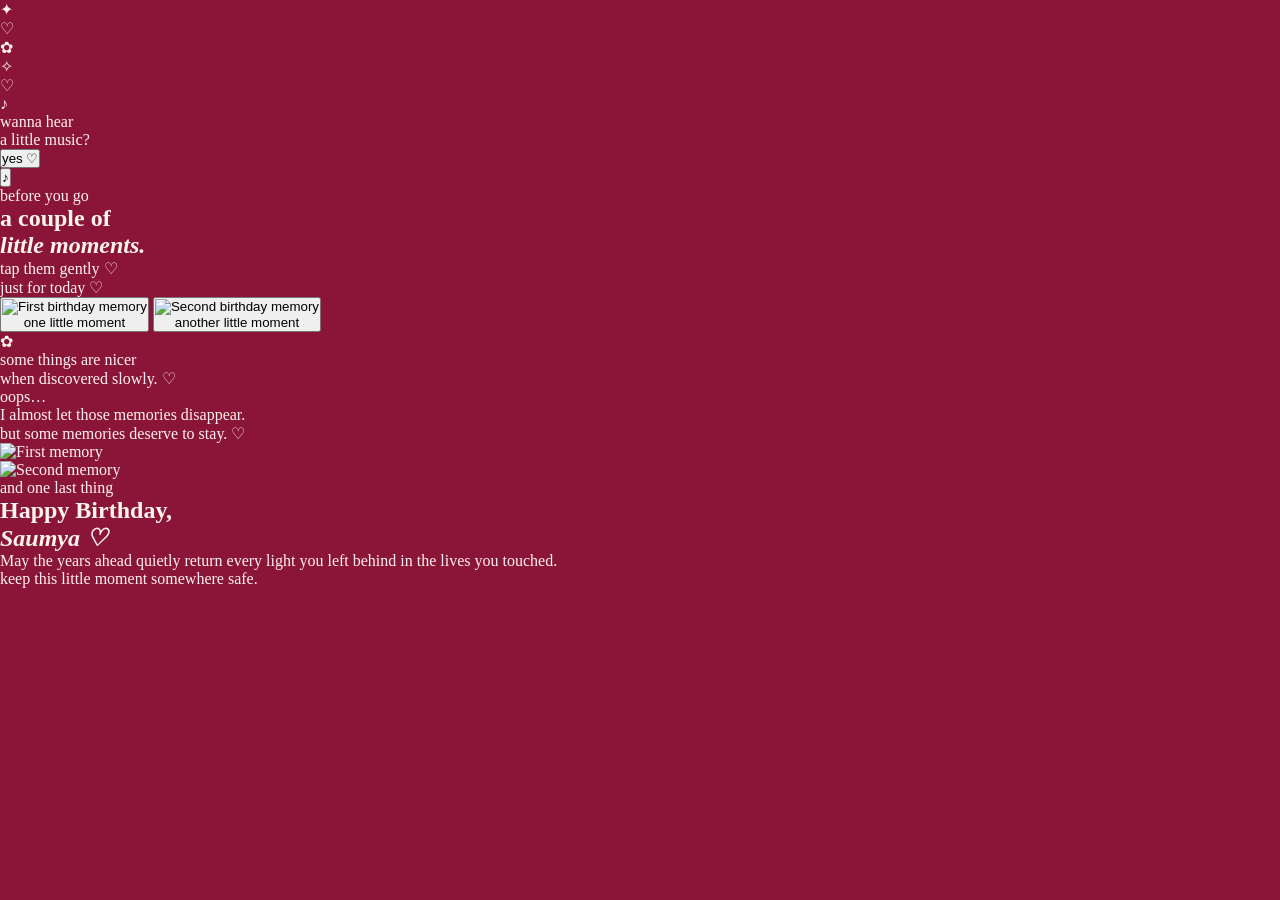
==== page4.html @ b13d341c "page4.html" ====
<!DOCTYPE html>
<html lang="en">

<head>
    <meta charset="UTF-8">
    <meta name="viewport" content="width=device-width, initial-scale=1.0">

    <title>A Little Memory ♡</title>

    <link rel="stylesheet" href="style.css">
</head>

<body class="page4-body">

    <!-- =====================================
         PAGE 4
    ====================================== -->

    <main class="memory-page">

        <!-- tiny floating decorations -->

        <div class="memory-deco deco1">✦</div>
        <div class="memory-deco deco2">♡</div>
        <div class="memory-deco deco3">✿</div>
        <div class="memory-deco deco4">✧</div>


        <!-- =====================================
             MUSIC QUESTION
        ====================================== -->

        <div id="musicQuestion" class="music-question">

            <div class="music-sticker">

                <div class="sticker-face">
                    ♡
                </div>

                <div class="music-note">
                    ♪
                </div>

            </div>

            <p class="music-question-text">
                wanna hear<br>
                a little music?
            </p>

            <button id="musicYes" class="music-yes">
                yes ♡
            </button>

        </div>


        <!-- =====================================
             SMALL MUSIC CONTROL
        ====================================== -->

        <button
            id="musicControl"
            class="music-control"
            aria-label="Pause music">

            ♪

        </button>


        <!-- =====================================
             DESK / MEMORY AREA
        ====================================== -->

        <section id="memoryScene" class="memory-scene">

            <p class="memory-eyebrow">
                before you go
            </p>

            <h1 class="memory-title">
                a couple of<br>
                <em>little moments.</em>
            </h1>

            <p id="memoryHint" class="memory-hint">
                tap them gently ♡
            </p>


            <!-- TABLE -->

            <div class="desk">

                <!-- little paper decoration -->

                <div class="paper-note">
                    <span>
                        just for today ♡
                    </span>
                </div>


                <!-- PHOTO 1 -->

                <button
                    id="photoOne"
                    class="memory-photo photo-one"
                    aria-label="Reveal first photograph">

                    <div class="photo-paper">

                        <div class="photo-image">

                            <img
                                src="assets/photo1.jpg"
                                alt="First birthday memory">

                            <div class="photo-cover"></div>

                        </div>

                        <span class="photo-caption">
                            one little moment
                        </span>

                    </div>

                </button>


                <!-- PHOTO 2 -->

                <button
                    id="photoTwo"
                    class="memory-photo photo-two"
                    aria-label="Reveal second photograph">

                    <div class="photo-paper">

                        <div class="photo-image">

                            <img
                                src="assets/photo2.jpg"
                                alt="Second birthday memory">

                            <div class="photo-cover"></div>

                        </div>

                        <span class="photo-caption">
                            another little moment
                        </span>

                    </div>

                </button>


                <!-- tiny flower -->

                <div class="desk-flower">
                    ✿
                </div>

            </div>


            <!-- =====================================
                 BOTH PHOTOS REVEALED
            ====================================== -->

            <p id="bothOpened" class="both-opened">
                some things are nicer<br>
                when discovered slowly. ♡
            </p>


            <!-- =====================================
                 OOPS MOMENT
            ====================================== -->

            <div id="oopsMoment" class="oops-moment">

                <p class="oops-small">
                    oops…
                </p>

                <p class="oops-main">
                    I almost let those memories disappear.
                </p>

                <p class="oops-final">
                    but some memories deserve to stay. ♡
                </p>

            </div>


            <!-- =====================================
                 FINAL MEMORY
            ====================================== -->

            <div id="finalMemory" class="final-memory">

                <div class="final-photos">

                    <div class="final-photo final-photo-one">
                        <img
                            src="assets/photo1.jpg"
                            alt="First memory">
                    </div>

                    <div class="final-photo final-photo-two">
                        <img
                            src="assets/photo2.jpg"
                            alt="Second memory">
                    </div>

                </div>


                <div class="final-note">

                    <p class="final-eyebrow">
                        and one last thing
                    </p>

                    <h2>
                        Happy Birthday,<br>
                        <em>Saumya ♡</em>
                    </h2>

                    <div class="final-line"></div>

                    <p class="birthday-note">
                        May the years ahead quietly return
                        every light you left behind
                        in the lives you touched.
                    </p>

                    <p class="keep-note">
                        keep this little moment somewhere safe.
                    </p>

                </div>

            </div>

        </section>

    </main>


    <!-- =====================================
         MUSIC
    ====================================== -->

    <audio
        id="bgMusic"
        src="assets/blue-instrumental.mp3"
        loop
        preload="auto">
    </audio>


    <script src="page4.js"></script>

</body>

</html>
---- style.css ----
/* =========================================
   GLOBAL
========================================= */

* {
    margin: 0;
    padding: 0;
    box-sizing: border-box;
}

html,
body {
    width: 100%;
    min-height: 100%;
}

body {
    overflow: hidden;
    background: #8b1538;
    color: #fff4ea;
    font-family: Georgia, "Times New Roman", serif;
}

button {
    font-family: Arial, sans-serif;
}


/* =========================================
   FLOATING STICKERS
========================================= */

.stickers {
    position: fixed;
    inset: 0;

    pointer-events: none;

    z-index: 2;

    overflow: hidden;
}

.sticker {
    position: absolute;

    opacity: 0.65;

    animation:
        floatSticker 6s ease-in-out infinite;
}

.s1 {
    left: 8%;
    top: 14%;
    font-size: 20px;
}

.s2 {
    right: 12%;
    top: 18%;
    font-size: 16px;
    animation-delay: 1s;
}

.s3 {
    left: 15%;
    bottom: 18%;
    font-size: 18px;
    animation-delay: 2s;
}

.s4 {
    right: 9%;
    bottom: 25%;
    font-size: 20px;
    animation-delay: 0.5s;
}

.s5 {
    left: 5%;
    top: 52%;
    font-size: 15px;
    animation-delay: 1.5s;
}

.s6 {
    right: 17%;
    top: 60%;
    font-size: 18px;
    animation-delay: 2.5s;
}

.s7 {
    left: 28%;
    top: 8%;
    font-size: 14px;
    animation-delay: 3s;
}

.s8 {
    right: 28%;
    bottom: 10%;
    font-size: 16px;
    animation-delay: 1.2s;
}

.s9 {
    left: 42%;
    top: 12%;
    font-size: 13px;
    animation-delay: 2.2s;
}

.s10 {
    right: 5%;
    top: 42%;
    font-size: 18px;
    animation-delay: 0.8s;
}

@keyframes floatSticker {

    0%,
    100% {
        transform:
            translateY(0)
            rotate(0deg);
    }

    50% {
        transform:
            translateY(-12px)
            rotate(5deg);
    }
}


/* =========================================
   PAGE 1
========================================= */

.opening-page {
    width: 100%;
    height: 100vh;

    display: flex;
    align-items: center;
    justify-content: center;

    position: relative;

    overflow: hidden;

    background:
        radial-gradient(
            circle at 50% 40%,
            rgba(255, 210, 220, 0.12),
            transparent 45%
        ),
        #8b1538;
}

.opening-content {
    width: 90%;
    max-width: 600px;

    text-align: center;

    position: relative;
    z-index: 5;

    animation:
        pageAppear 1.4s ease forwards;
}

.eyebrow {
    font-family: Arial, sans-serif;

    font-size: 10px;

    text-transform: uppercase;

    letter-spacing: 3px;

    color:
        rgba(255, 244, 234, 0.65);
}

.tiny-line {
    width: 35px;
    height: 1px;

    background:
        rgba(255, 244, 234, 0.45);

    margin:
        15px auto 25px;
}

.opening-content h1 {
    font-size:
        clamp(48px, 10vw, 78px);

    line-height: 0.95;

    font-weight: 400;

    letter-spacing: -2px;
}

.opening-content h1 em {
    color: #ffd9df;
}

.subtitle {
    margin-top: 25px;

    font-family: Arial, sans-serif;

    font-size: 12px;

    line-height: 1.7;

    letter-spacing: 0.8px;

    color:
        rgba(255, 244, 234, 0.72);
}

.open-button {
    margin-top: 35px;

    border: none;

    background: transparent;

    color: #fff4ea;

    font-family: Arial, sans-serif;

    font-size: 11px;

    letter-spacing: 2px;

    text-transform: lowercase;

    cursor: pointer;

    opacity: 0;

    transform:
        translateY(8px);

    transition:
        opacity 0.8s ease,
        transform 0.8s ease;
}

.open-button.show {
    opacity: 1;

    transform:
        translateY(0);
}

.open-button:hover {
    color: #ffd9df;
}


/* =========================================
   PAGE 2
========================================= */

.birthday-page {
    width: 100%;
    height: 100vh;

    display: flex;
    align-items: center;
    justify-content: center;

    position: relative;

    overflow: hidden;

    background:
        radial-gradient(
            circle at 50% 40%,
            rgba(255, 210, 220, 0.12),
            transparent 45%
        ),
        #8b1538;
}

.birthday-content {
    width: 92%;
    max-width: 650px;

    text-align: center;

    position: relative;
    z-index: 5;

    animation:
        pageAppear 1.3s ease forwards;
}

.birthday-content h1 {
    font-size:
        clamp(48px, 10vw, 78px);

    line-height: 0.95;

    font-weight: 400;

    letter-spacing: -2px;
}

.birthday-content h1 em {
    color: #ffd9df;
}

.poem {
    margin-top: 30px;

    font-family:
        Georgia,
        "Times New Roman",
        serif;

    font-size: 15px;

    line-height: 1.7;

    color:
        rgba(255, 244, 234, 0.82);
}

.poem p {
    margin-bottom: 20px;
}

.hidden-wish {
    margin-top: 5px;

    font-family: Arial, sans-serif;

    font-size: 9px;

    letter-spacing: 2px;

    text-transform: uppercase;

    color:
        rgba(255, 244, 234, 0.45);
}


/* =========================================
   PAGE 3 — CAKE
========================================= */

.cake-page {
    width: 100%;
    height: 100vh;

    display: flex;
    align-items: center;
    justify-content: center;

    position: relative;

    overflow: hidden;

    background:
        radial-gradient(
            circle at 50% 40%,
            rgba(255, 210, 220, 0.10),
            transparent 45%
        ),
        #8b1538;
}

.cake-content {
    width: 92%;
    max-width: 600px;

    text-align: center;

    position: relative;
    z-index: 5;

    animation:
        cakePageAppear 1.3s ease forwards;
}

.cake-content h1 {
    font-size:
        clamp(52px, 10vw, 82px);

    line-height: 0.95;

    font-weight: 400;

    letter-spacing: -2px;
}

.cake-content h1 em {
    color: #ffd9df;
}


/* SUBTITLE */

.cake-subtitle {
    margin-top: 20px;

    font-family: Arial, sans-serif;

    font-size: 12px;

    line-height: 1.7;

    letter-spacing: 0.8px;

    color:
        rgba(255, 244, 234, 0.72);
}


/* CAKE AREA */

.cake-area {
    width: 300px;
    height: 210px;

    margin: 15px auto 0;

    position: relative;

    touch-action: none;

    cursor: crosshair;
}


/* CAKE */

.cake {
    width: 190px;
    height: 125px;

    position: absolute;

    left: 50%;
    bottom: 18px;

    transform:
        translateX(-50%);

    transition:
        transform 0.8s ease,
        opacity 0.8s ease;

    cursor: pointer;
}


/* CAKE TOP */

.cake-top {
    position: absolute;

    width: 190px;
    height: 48px;

    top: 25px;

    background: #f7c8c9;

    border-radius: 50%;

    border:
        2px solid
        rgba(255, 255, 255, 0.25);

    z-index: 3;

    display: flex;

    align-items: center;
    justify-content: center;

    color: #9b3e55;
}

.cake-top span {
    font-family:
        Georgia,
        "Times New Roman",
        serif;

    font-size: 12px;

    line-height: 1.15;

    text-align: center;

    color: #9b3e55;

    font-style: italic;

    font-weight: 600;
}


/* CAKE BODY */

.cake-body {
    position: absolute;

    width: 190px;
    height: 70px;

    top: 47px;

    background: #e99a9f;

    border-radius:
        0 0 15px 15px;

    z-index: 2;

    overflow: hidden;
}


/* CREAM */

.cream {
    position: absolute;

    width: 30px;
    height: 35px;

    background: #fff1e8;

    border-radius:
        0 0 20px 20px;

    top: 0;
}

.cream1 {
    left: 35px;
}

.cream2 {
    left: 80px;
}

.cream3 {
    right: 35px;
}


/* BASE */

.cake-base {
    position: absolute;

    width: 205px;
    height: 15px;

    bottom: 0;

    left: -7px;

    background: #f4b7bc;

    border-radius: 50%;

    z-index: 4;
}


/* =========================================
   CANDLES
========================================= */

.candle {
    position: absolute;

    width: 13px;
    height: 42px;

    background:
        linear-gradient(
            90deg,
            #fff0dc,
            #ffd7c7,
            #fff0dc
        );

    border-radius: 5px;

    top: -17px;

    z-index: 6;

    transition:
        transform 0.3s ease;
}


/* Candle positions */

.candle1 {
    left: 62px;
}

.candle2 {
    left: 89px;
}

.candle3 {
    left: 116px;
}


/* Flame */

.flame {
    position: absolute;

    width: 14px;
    height: 20px;

    left: 50%;
    top: -19px;

    transform:
        translateX(-50%);

    background: #ffd36a;

    border-radius:
        50% 50% 50% 50%;

    box-shadow:
        0 0 15px
        rgba(255, 210, 100, 0.8);

    animation:
        flame 0.8s
        ease-in-out
        infinite alternate;
}


/* Candles blown */

.candles-blown .flame {
    animation: none;

    opacity: 0;

    transform:
        translateX(-50%)
        scale(0);

    transition:
        opacity 0.35s ease,
        transform 0.35s ease;
}

.candles-blown .candle {
    transform:
        translateY(3px);
}


/* =========================================
   KNIFE
========================================= */

.knife {
    position: absolute;

    font-size: 42px;

    left: 15px;
    top: 55px;

    z-index: 10;

    opacity: 0;

    transform:
        rotate(-25deg)
        translateX(-30px);

    pointer-events: none;

    transition:
        opacity 0.2s ease,
        transform 0.15s ease;
}

.cake-area.swiping .knife {
    opacity: 1;
}


/* =========================================
   INSTRUCTIONS
========================================= */

.swipe-text {
    margin-top: 0;

    font-family: Arial, sans-serif;

    font-size: 11px;

    letter-spacing: 2px;

    text-transform: uppercase;

    color:
        rgba(255, 244, 234, 0.72);

    animation:
        swipePulse 1.8s
        ease-in-out
        infinite;

    transition:
        opacity 0.4s ease;
}


/* Cut instruction initially hidden */

.cut-instruction {
    display: none;

    opacity: 0;
}


/* =========================================
   FINAL MESSAGE
========================================= */

.cut-message {
    display: none;

    margin-top: 15px;

    animation:
        messageAppear 1s
        ease forwards;
}

.cut-message p {
    font-family: Arial, sans-serif;

    font-size: 10px;

    letter-spacing: 2px;

    text-transform: uppercase;

    color:
        rgba(255, 244, 234, 0.6);

    margin-bottom: 8px;
}

.cut-message h2 {
    font-family:
        Georgia,
        "Times New Roman",
        serif;

    font-size: 27px;

    font-weight: 400;

    font-style: italic;

    color: #ffd9df;
}


/* =========================================
   CAKE CUT
========================================= */

.cake-area.cut .cake {
    transform:
        translateX(-50%)
        scale(0.96);

    opacity: 0.85;
}


/* =========================================
   CONFETTI
========================================= */

.confetti-piece {
    position: fixed;

    z-index: 50;

    pointer-events: none;

    font-family:
        Georgia,
        "Times New Roman",
        serif;

    font-size: 18px;

    color: #ffd9df;

    animation:
        confettiFall 1.6s
        ease-out
        forwards;
}


/* =========================================
   ANIMATIONS
========================================= */

@keyframes pageAppear {

    from {
        opacity: 0;

        transform:
            translateY(18px);
    }

    to {
        opacity: 1;

        transform:
            translateY(0);
    }
}


@keyframes cakePageAppear {

    from {
        opacity: 0;

        transform:
            translateY(20px);
    }

    to {
        opacity: 1;

        transform:
            translateY(0);
    }
}


@keyframes flame {

    from {
        transform:
            translateX(-50%)
            scale(1);
    }

    to {
        transform:
            translateX(-50%)
            scale(0.82);
    }
}


@keyframes swipePulse {

    0%,
    100% {
        opacity: 0.5;

        transform:
            translateX(0);
    }

    50% {
        opacity: 1;

        transform:
            translateX(5px);
    }
}


@keyframes messageAppear {

    from {
        opacity: 0;

        transform:
            translateY(12px);
    }

    to {
        opacity: 1;

        transform:
            translateY(0);
    }
}


@keyframes confettiFall {

    from {
        opacity: 1;

        transform:
            translate(0, 0)
            rotate(0deg)
            scale(1);
    }

    to {
        opacity: 0;

        transform:
            translate(var(--x), var(--y))
            rotate(220deg)
            scale(0.6);
    }
}


/* =========================================
   MOBILE
========================================= */

@media (max-width: 600px) {

    .opening-content,
    .birthday-content,
    .cake-content {
        width: 94%;
    }

    .opening-content h1,
    .birthday-content h1 {
        font-size: 56px;
    }

    .cake-content h1 {
        font-size: 56px;
    }

    .cake-subtitle {
        font-size: 11px;
    }

    .cake-area {
        width: 290px;
        height: 205px;
    }

    .cake-top span {
        font-size: 11px;
    }

    .swipe-text {
        font-size: 9px;

        letter-spacing: 1.5px;
    }

    .poem {
        font-size: 13px;

        line-height: 1.6;
    }
   }
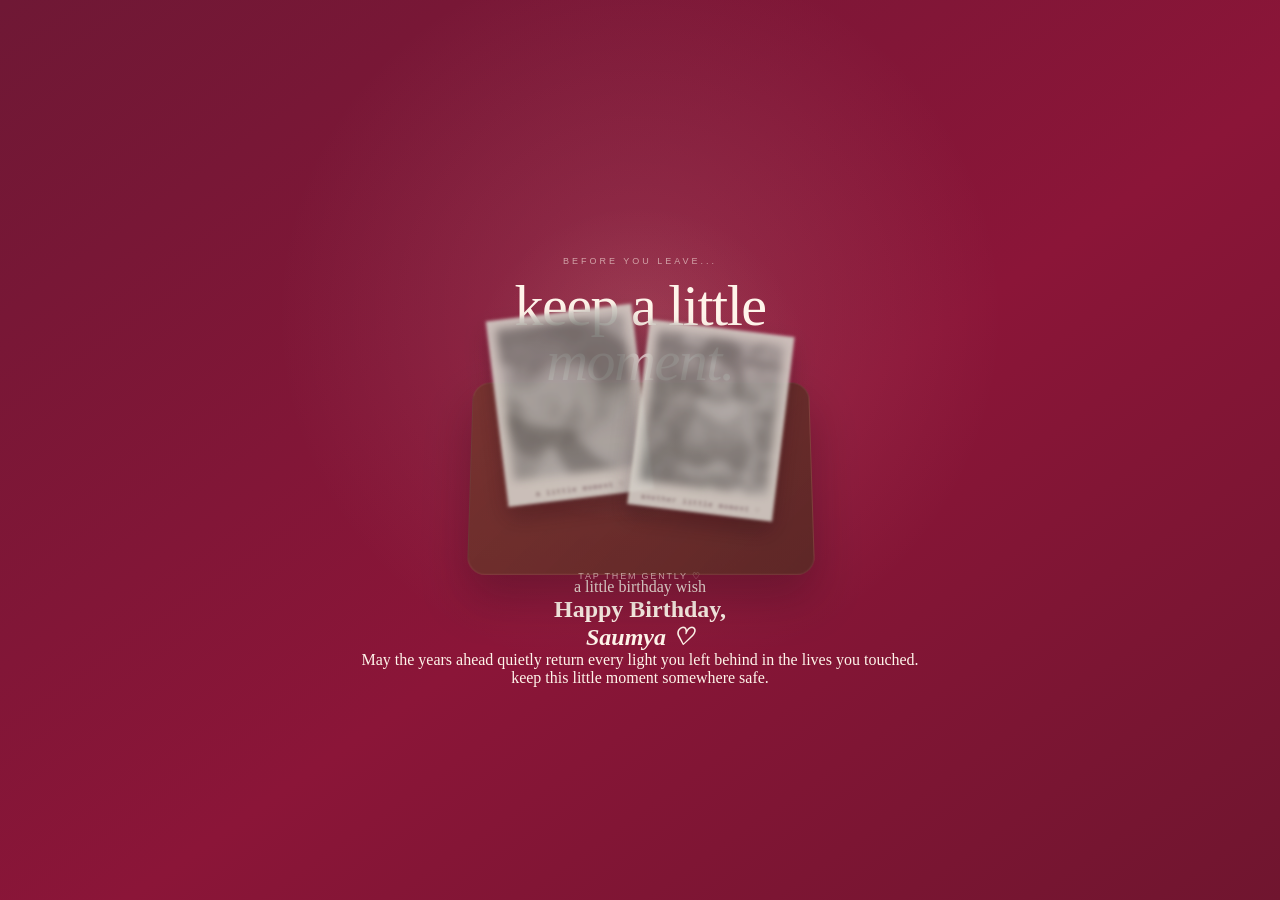
==== commit a4ee393b: "page4.html Refactor page4.html to enhance structure and readability, including updates to music cont" ====
--- a/page4.html
+++ b/page4.html
@@ -10,261 +10,232 @@
     <link rel="stylesheet" href="style.css">
 </head>
 
-<body class="page4-body">
-
-    <!-- =====================================
+
+<body>
+
+    <!-- =========================================
          PAGE 4
-    ====================================== -->
+         ========================================= -->
 
     <main class="memory-page">
 
-        <!-- tiny floating decorations -->
-
-        <div class="memory-deco deco1">✦</div>
-        <div class="memory-deco deco2">♡</div>
-        <div class="memory-deco deco3">✿</div>
-        <div class="memory-deco deco4">✧</div>
-
-
-        <!-- =====================================
-             MUSIC QUESTION
-        ====================================== -->
-
-        <div id="musicQuestion" class="music-question">
-
-            <div class="music-sticker">
-
-                <div class="sticker-face">
-                    ♡
-                </div>
-
-                <div class="music-note">
-                    ♪
-                </div>
-
-            </div>
-
-            <p class="music-question-text">
-                wanna hear<br>
-                a little music?
-            </p>
-
-            <button id="musicYes" class="music-yes">
-                yes ♡
+        <div class="memory-content">
+
+
+            <!-- =====================================
+                 MUSIC CONTROL
+                 ===================================== -->
+
+            <button
+                id="musicControl"
+                class="music-control"
+                aria-label="Play or pause music">
+
+                ♪
+
             </button>
 
-        </div>
-
-
-        <!-- =====================================
-             SMALL MUSIC CONTROL
-        ====================================== -->
-
-        <button
-            id="musicControl"
-            class="music-control"
-            aria-label="Pause music">
-
-            ♪
-
-        </button>
-
-
-        <!-- =====================================
-             DESK / MEMORY AREA
-        ====================================== -->
-
-        <section id="memoryScene" class="memory-scene">
-
-            <p class="memory-eyebrow">
-                before you go
-            </p>
-
-            <h1 class="memory-title">
-                a couple of<br>
-                <em>little moments.</em>
-            </h1>
-
-            <p id="memoryHint" class="memory-hint">
-                tap them gently ♡
-            </p>
-
-
-            <!-- TABLE -->
-
-            <div class="desk">
-
-                <!-- little paper decoration -->
-
-                <div class="paper-note">
-                    <span>
-                        just for today ♡
-                    </span>
-                </div>
+
+            <!-- =====================================
+                 MUSIC INTRO
+                 ===================================== -->
+
+            <div id="musicNote" class="music-note">
+
+                <span class="music-icon">
+                    🎧
+                </span>
+
+                <p class="music-question">
+                    wanna hear a little music?
+                </p>
+
+                <button
+                    id="musicButton"
+                    class="music-button">
+
+                    yes ♡
+
+                </button>
+
+            </div>
+
+
+            <!-- =====================================
+                 BACKGROUND MUSIC
+                 ===================================== -->
+
+            <audio
+                id="bgMusic"
+                src="blue-instrumental.mp3"
+                loop
+                preload="auto">
+            </audio>
+
+
+
+            <!-- =====================================
+                 MEMORY INTRO
+                 ===================================== -->
+
+            <div id="memoryIntro" class="memory-intro">
+
+                <p class="memory-eyebrow">
+                    before you leave...
+                </p>
+
+                <h1>
+                    keep a little<br>
+                    <em>moment.</em>
+                </h1>
+
+            </div>
+
+
+
+            <!-- =====================================
+                 MEMORY TABLE
+                 ===================================== -->
+
+            <div id="memoryTable" class="memory-table">
 
 
                 <!-- PHOTO 1 -->
 
                 <button
                     id="photoOne"
-                    class="memory-photo photo-one"
-                    aria-label="Reveal first photograph">
-
-                    <div class="photo-paper">
-
-                        <div class="photo-image">
-
-                            <img
-                                src="assets/photo1.jpg"
-                                alt="First birthday memory">
-
-                            <div class="photo-cover"></div>
-
-                        </div>
-
-                        <span class="photo-caption">
-                            one little moment
-                        </span>
-
-                    </div>
+                    class="memory-photo hidden-photo photo-one"
+                    type="button"
+                    aria-label="Reveal first photo">
+
+                    <img
+                        src="photo1.jpg"
+                        alt="A little memory">
+
+                    <span class="photo-caption">
+                        a little moment ♡
+                    </span>
 
                 </button>
+
 
 
                 <!-- PHOTO 2 -->
 
                 <button
                     id="photoTwo"
-                    class="memory-photo photo-two"
-                    aria-label="Reveal second photograph">
-
-                    <div class="photo-paper">
-
-                        <div class="photo-image">
-
-                            <img
-                                src="assets/photo2.jpg"
-                                alt="Second birthday memory">
-
-                            <div class="photo-cover"></div>
-
-                        </div>
-
-                        <span class="photo-caption">
-                            another little moment
-                        </span>
-
-                    </div>
+                    class="memory-photo hidden-photo photo-two"
+                    type="button"
+                    aria-label="Reveal second photo">
+
+                    <img
+                        src="photo2.jpg"
+                        alt="Another little memory">
+
+                    <span class="photo-caption">
+                        another little moment ♡
+                    </span>
 
                 </button>
 
 
-                <!-- tiny flower -->
-
-                <div class="desk-flower">
-                    ✿
-                </div>
-
-            </div>
-
-
-            <!-- =====================================
-                 BOTH PHOTOS REVEALED
-            ====================================== -->
-
-            <p id="bothOpened" class="both-opened">
-                some things are nicer<br>
-                when discovered slowly. ♡
-            </p>
-
-
-            <!-- =====================================
-                 OOPS MOMENT
-            ====================================== -->
-
-            <div id="oopsMoment" class="oops-moment">
-
-                <p class="oops-small">
+
+                <!-- PHOTO INSTRUCTION -->
+
+                <p
+                    id="photoInstruction"
+                    class="photo-instruction">
+
+                    tap them gently ♡
+
+                </p>
+
+
+
+                <!-- SMALL MESSAGE -->
+
+                <p
+                    id="smallMessage"
+                    class="memory-small-message">
+
+                    some things are nicer
+                    when discovered slowly. ♡
+
+                </p>
+
+            </div>
+
+
+
+            <!-- =====================================
+                 OOPS TRANSITION
+                 ===================================== -->
+
+            <div
+                id="oopsMessage"
+                class="oops-message">
+
+                <span class="oops-word">
                     oops…
-                </p>
-
-                <p class="oops-main">
+                </span>
+
+                <p class="oops-line">
+
                     I almost let those memories disappear.
-                </p>
-
-                <p class="oops-final">
+                    <br>
+
                     but some memories deserve to stay. ♡
-                </p>
-
-            </div>
-
-
-            <!-- =====================================
-                 FINAL MEMORY
-            ====================================== -->
-
-            <div id="finalMemory" class="final-memory">
-
-                <div class="final-photos">
-
-                    <div class="final-photo final-photo-one">
-                        <img
-                            src="assets/photo1.jpg"
-                            alt="First memory">
-                    </div>
-
-                    <div class="final-photo final-photo-two">
-                        <img
-                            src="assets/photo2.jpg"
-                            alt="Second memory">
-                    </div>
-
-                </div>
-
-
-                <div class="final-note">
-
-                    <p class="final-eyebrow">
-                        and one last thing
-                    </p>
-
-                    <h2>
-                        Happy Birthday,<br>
-                        <em>Saumya ♡</em>
-                    </h2>
-
-                    <div class="final-line"></div>
-
-                    <p class="birthday-note">
-                        May the years ahead quietly return
-                        every light you left behind
-                        in the lives you touched.
-                    </p>
-
-                    <p class="keep-note">
-                        keep this little moment somewhere safe.
-                    </p>
-
-                </div>
-
-            </div>
-
-        </section>
+
+                </p>
+
+            </div>
+
+
+
+            <!-- =====================================
+                 FINAL BIRTHDAY MESSAGE
+                 ===================================== -->
+
+            <div
+                id="finalMemoryNote"
+                class="final-memory-note">
+
+                <p class="final-eyebrow">
+                    a little birthday wish
+                </p>
+
+
+                <h2>
+                    Happy Birthday,<br>
+                    <em>Saumya ♡</em>
+                </h2>
+
+
+                <p class="special-birthday-note">
+
+                    May the years ahead quietly return
+                    every light you left behind
+                    in the lives you touched.
+
+                </p>
+
+
+                <p class="keep-note">
+                    keep this little moment somewhere safe.
+                </p>
+
+            </div>
+
+
+        </div>
 
     </main>
 
 
-    <!-- =====================================
-         MUSIC
-    ====================================== -->
-
-    <audio
-        id="bgMusic"
-        src="assets/blue-instrumental.mp3"
-        loop
-        preload="auto">
-    </audio>
-
+
+    <!-- =========================================
+         PAGE 4 JAVASCRIPT
+         ========================================= -->
 
     <script src="page4.js"></script>
 
--- a/style.css
+++ b/style.css
@@ -33,21 +33,15 @@
 .stickers {
     position: fixed;
     inset: 0;
-
     pointer-events: none;
-
     z-index: 2;
-
     overflow: hidden;
 }
 
 .sticker {
     position: absolute;
-
     opacity: 0.65;
-
-    animation:
-        floatSticker 6s ease-in-out infinite;
+    animation: floatSticker 6s ease-in-out infinite;
 }
 
 .s1 {
@@ -149,7 +143,6 @@
     justify-content: center;
 
     position: relative;
-
     overflow: hidden;
 
     background:
@@ -282,7 +275,6 @@
     justify-content: center;
 
     position: relative;
-
     overflow: hidden;
 
     background:
@@ -371,7 +363,6 @@
     justify-content: center;
 
     position: relative;
-
     overflow: hidden;
 
     background:
@@ -411,9 +402,6 @@
     color: #ffd9df;
 }
 
-
-/* SUBTITLE */
-
 .cake-subtitle {
     margin-top: 20px;
 
@@ -445,9 +433,6 @@
     cursor: crosshair;
 }
 
-
-/* CAKE */
-
 .cake {
     width: 190px;
     height: 125px;
@@ -466,9 +451,6 @@
 
     cursor: pointer;
 }
-
-
-/* CAKE TOP */
 
 .cake-top {
     position: absolute;
@@ -515,9 +497,6 @@
     font-weight: 600;
 }
 
-
-/* CAKE BODY */
-
 .cake-body {
     position: absolute;
 
@@ -536,9 +515,6 @@
     overflow: hidden;
 }
 
-
-/* CREAM */
-
 .cream {
     position: absolute;
 
@@ -565,9 +541,6 @@
     right: 35px;
 }
 
-
-/* BASE */
-
 .cake-base {
     position: absolute;
 
@@ -586,9 +559,7 @@
 }
 
 
-/* =========================================
-   CANDLES
-========================================= */
+/* CANDLES */
 
 .candle {
     position: absolute;
@@ -614,9 +585,6 @@
         transform 0.3s ease;
 }
 
-
-/* Candle positions */
-
 .candle1 {
     left: 62px;
 }
@@ -629,9 +597,6 @@
     left: 116px;
 }
 
-
-/* Flame */
-
 .flame {
     position: absolute;
 
@@ -646,8 +611,7 @@
 
     background: #ffd36a;
 
-    border-radius:
-        50% 50% 50% 50%;
+    border-radius: 50%;
 
     box-shadow:
         0 0 15px
@@ -659,9 +623,6 @@
         infinite alternate;
 }
 
-
-/* Candles blown */
-
 .candles-blown .flame {
     animation: none;
 
@@ -682,9 +643,7 @@
 }
 
 
-/* =========================================
-   KNIFE
-========================================= */
+/* KNIFE */
 
 .knife {
     position: absolute;
@@ -714,9 +673,7 @@
 }
 
 
-/* =========================================
-   INSTRUCTIONS
-========================================= */
+/* INSTRUCTIONS */
 
 .swipe-text {
     margin-top: 0;
@@ -741,19 +698,13 @@
         opacity 0.4s ease;
 }
 
-
-/* Cut instruction initially hidden */
-
 .cut-instruction {
     display: none;
-
     opacity: 0;
 }
 
 
-/* =========================================
-   FINAL MESSAGE
-========================================= */
+/* FINAL MESSAGE */
 
 .cut-message {
     display: none;
@@ -796,9 +747,7 @@
 }
 
 
-/* =========================================
-   CAKE CUT
-========================================= */
+/* CAKE CUT */
 
 .cake-area.cut .cake {
     transform:
@@ -809,9 +758,7 @@
 }
 
 
-/* =========================================
-   CONFETTI
-========================================= */
+/* CONFETTI */
 
 .confetti-piece {
     position: fixed;
@@ -837,163 +784,700 @@
 
 
 /* =========================================
-   ANIMATIONS
+   PAGE 4 — MEMORY TABLE
 ========================================= */
 
-@keyframes pageAppear {
-
-    from {
-        opacity: 0;
-
-        transform:
-            translateY(18px);
-    }
-
-    to {
-        opacity: 1;
-
-        transform:
-            translateY(0);
-    }
-}
-
-
-@keyframes cakePageAppear {
-
-    from {
-        opacity: 0;
-
-        transform:
-            translateY(20px);
-    }
-
-    to {
-        opacity: 1;
-
-        transform:
-            translateY(0);
-    }
-}
-
-
-@keyframes flame {
-
-    from {
-        transform:
-            translateX(-50%)
-            scale(1);
-    }
-
-    to {
-        transform:
-            translateX(-50%)
-            scale(0.82);
-    }
-}
-
-
-@keyframes swipePulse {
-
-    0%,
-    100% {
-        opacity: 0.5;
-
-        transform:
-            translateX(0);
-    }
-
-    50% {
-        opacity: 1;
-
-        transform:
-            translateX(5px);
-    }
-}
-
-
-@keyframes messageAppear {
-
-    from {
-        opacity: 0;
-
-        transform:
-            translateY(12px);
-    }
-
-    to {
-        opacity: 1;
-
-        transform:
-            translateY(0);
-    }
-}
-
-
-@keyframes confettiFall {
-
-    from {
-        opacity: 1;
-
-        transform:
-            translate(0, 0)
-            rotate(0deg)
-            scale(1);
-    }
-
-    to {
-        opacity: 0;
-
-        transform:
-            translate(var(--x), var(--y))
-            rotate(220deg)
-            scale(0.6);
-    }
+.memory-page {
+    width: 100%;
+    height: 100vh;
+
+    position: relative;
+
+    display: flex;
+    align-items: center;
+    justify-content: center;
+
+    overflow: hidden;
+
+    background:
+        radial-gradient(
+            circle at 50% 35%,
+            rgba(255, 218, 202, 0.13),
+            transparent 42%
+        ),
+        linear-gradient(
+            145deg,
+            #6f1835,
+            #8b1538 55%,
+            #70152f
+        );
+}
+
+
+/* subtle warm light */
+
+.memory-page::before {
+    content: "";
+
+    position: absolute;
+
+    width: 360px;
+    height: 360px;
+
+    left: 50%;
+    top: 42%;
+
+    transform:
+        translate(-50%, -50%);
+
+    background:
+        radial-gradient(
+            circle,
+            rgba(255, 220, 190, 0.10),
+            transparent 68%
+        );
+
+    pointer-events: none;
+}
+
+
+/* MAIN CONTENT */
+
+.memory-content {
+    width: 94%;
+    max-width: 650px;
+
+    text-align: center;
+
+    position: relative;
+
+    z-index: 5;
+
+    animation:
+        memoryAppear 1.5s ease forwards;
 }
 
 
 /* =========================================
-   MOBILE
+   MUSIC QUESTION
 ========================================= */
 
-@media (max-width: 600px) {
-
-    .opening-content,
-    .birthday-content,
-    .cake-content {
-        width: 94%;
-    }
-
-    .opening-content h1,
-    .birthday-content h1 {
-        font-size: 56px;
-    }
-
-    .cake-content h1 {
-        font-size: 56px;
-    }
-
-    .cake-subtitle {
-        font-size: 11px;
-    }
-
-    .cake-area {
-        width: 290px;
-        height: 205px;
-    }
-
-    .cake-top span {
-        font-size: 11px;
-    }
-
-    .swipe-text {
-        font-size: 9px;
-
-        letter-spacing: 1.5px;
-    }
-
-    .poem {
-        font-size: 13px;
-
-        line-height: 1.6;
-    }
-   }
+.music-note {
+    position: absolute;
+
+    left: 50%;
+    top: 50%;
+
+    transform:
+        translate(-50%, -50%);
+
+    width: 190px;
+
+    padding: 18px 18px 20px;
+
+    background:
+        rgba(255, 246, 235, 0.96);
+
+    color: #7b2944;
+
+    border-radius: 22px 22px 22px 7px;
+
+    box-shadow:
+        0 15px 45px
+        rgba(40, 5, 20, 0.25);
+
+    z-index: 30;
+
+    opacity: 0;
+
+    animation:
+        musicPop 1s
+        0.7s
+        ease forwards;
+}
+
+.music-note::after {
+    content: "";
+
+    position: absolute;
+
+    left: 14px;
+    bottom: -10px;
+
+    width: 20px;
+    height: 20px;
+
+    background:
+        rgba(255, 246, 235, 0.96);
+
+    clip-path:
+        polygon(0 0, 100% 0, 0 100%);
+}
+
+.music-icon {
+    display: block;
+
+    font-size: 24px;
+
+    margin-bottom: 5px;
+
+    animation:
+        tinyBounce 1.8s
+        ease-in-out
+        infinite;
+}
+
+.music-question {
+    font-family:
+        Georgia,
+        "Times New Roman",
+        serif;
+
+    font-size: 15px;
+
+    font-style: italic;
+
+    color: #7b2944;
+
+    margin-bottom: 11px;
+}
+
+.music-button {
+    border: none;
+
+    padding: 8px 14px;
+
+    border-radius: 20px;
+
+    background: #8b1538;
+
+    color: #fff4ea;
+
+    font-size: 10px;
+
+    letter-spacing: 1.5px;
+
+    cursor: pointer;
+
+    transition:
+        transform 0.25s ease,
+        background 0.25s ease;
+}
+
+.music-button:hover {
+    transform:
+        translateY(-2px);
+
+    background: #a52a4c;
+}
+
+.music-note.music-hidden {
+    animation:
+        musicDisappear 0.8s
+        ease forwards;
+}
+
+
+/* SMALL MUSIC CONTROL */
+
+.music-control {
+    position: absolute;
+
+    right: 18px;
+    top: 18px;
+
+    width: 36px;
+    height: 36px;
+
+    border: none;
+
+    border-radius: 50%;
+
+    background:
+        rgba(255, 244, 234, 0.10);
+
+    color: #fff4ea;
+
+    font-size: 15px;
+
+    cursor: pointer;
+
+    opacity: 0;
+
+    z-index: 25;
+
+    transition:
+        opacity 0.5s ease,
+        background 0.25s ease,
+        transform 0.25s ease;
+}
+
+.music-control.visible {
+    opacity: 0.7;
+}
+
+.music-control:hover {
+    background:
+        rgba(255, 244, 234, 0.18);
+
+    transform:
+        scale(1.05);
+}
+
+
+/* =========================================
+   INTRO
+========================================= */
+
+.memory-intro {
+    position: absolute;
+
+    left: 50%;
+    top: 9%;
+
+    transform:
+        translateX(-50%);
+
+    width: 100%;
+
+    transition:
+        opacity 0.8s ease,
+        transform 0.8s ease;
+}
+
+.memory-eyebrow {
+    font-family: Arial, sans-serif;
+
+    font-size: 9px;
+
+    letter-spacing: 3px;
+
+    text-transform: uppercase;
+
+    color:
+        rgba(255, 244, 234, 0.58);
+
+    margin-bottom: 12px;
+}
+
+.memory-intro h1 {
+    font-size:
+        clamp(35px, 8vw, 58px);
+
+    font-weight: 400;
+
+    line-height: 0.95;
+
+    letter-spacing: -1.5px;
+
+    color: #fff4ea;
+}
+
+.memory-intro h1 em {
+    color: #ffd9df;
+}
+
+.memory-intro.fade-away {
+    opacity: 0;
+
+    transform:
+        translate(-50%, -15px);
+}
+
+
+/* =========================================
+   TABLE
+========================================= */
+
+.memory-table {
+    width: 340px;
+    max-width: 88vw;
+
+    height: 300px;
+
+    position: relative;
+
+    margin:
+        65px auto 0;
+
+    perspective: 1000px;
+}
+
+
+/* wooden surface */
+
+.memory-table::before {
+    content: "";
+
+    position: absolute;
+
+    width: 100%;
+    height: 190px;
+
+    left: 0;
+    bottom: 5px;
+
+    border-radius: 18px;
+
+    background:
+        linear-gradient(
+            135deg,
+            rgba(116, 53, 45, 0.85),
+            rgba(91, 39, 37, 0.95)
+        );
+
+    box-shadow:
+        0 22px 45px
+        rgba(34, 5, 20, 0.30);
+
+    transform:
+        perspective(600px)
+        rotateX(4deg);
+
+    border:
+        1px solid
+        rgba(255, 235, 218, 0.08);
+}
+
+
+/* table warm reflection */
+
+.memory-table::after {
+    content: "";
+
+    position: absolute;
+
+    width: 80%;
+    height: 90px;
+
+    left: 10%;
+    bottom: 55px;
+
+    border-radius: 50%;
+
+    background:
+        radial-gradient(
+            ellipse,
+            rgba(255, 214, 190, 0.08),
+            transparent 70%
+        );
+
+    pointer-events: none;
+}
+
+
+/* =========================================
+   PHOTOS
+========================================= */
+
+.memory-photo {
+    position: absolute;
+
+    width: 145px;
+    height: 185px;
+
+    padding: 9px 9px 25px;
+
+    border: none;
+
+    background: #fff8ef;
+
+    box-shadow:
+        0 12px 22px
+        rgba(35, 6, 20, 0.32);
+
+    cursor: pointer;
+
+    z-index: 5;
+
+    transform-style: preserve-3d;
+
+    transition:
+        transform 1s cubic-bezier(.2,.75,.25,1),
+        box-shadow 0.5s ease,
+        filter 0.7s ease,
+        opacity 0.8s ease;
+}
+
+
+/* first photo */
+
+.photo-one {
+    left: 28px;
+    top: 35px;
+
+    transform:
+        rotate(-7deg)
+        translateZ(10px);
+}
+
+
+/* second photo */
+
+.photo-two {
+    right: 27px;
+    top: 50px;
+
+    transform:
+        rotate(7deg)
+        translateZ(5px);
+}
+
+
+/* photograph image */
+
+.memory-photo img {
+    width: 100%;
+    height: 100%;
+
+    object-fit: cover;
+
+    display: block;
+
+    filter:
+        saturate(0.78)
+        contrast(0.94);
+
+    transition:
+        filter 1s ease,
+        opacity 0.8s ease,
+        transform 1s ease;
+}
+
+
+/* little paper caption */
+
+.photo-caption {
+    position: absolute;
+
+    left: 0;
+    bottom: 5px;
+
+    width: 100%;
+
+    font-family:
+        "Courier New",
+        monospace;
+
+    font-size: 7px;
+
+    letter-spacing: 1px;
+
+    color: #8a6870;
+}
+
+
+/* hidden / undeveloped state */
+
+.memory-photo.hidden-photo {
+    filter:
+        blur(1.5px)
+        brightness(0.82);
+
+    opacity: 0.92;
+}
+
+.memory-photo.hidden-photo img {
+    filter:
+        grayscale(1)
+        blur(4px)
+        brightness(0.8);
+
+    opacity: 0.5;
+}
+
+
+/* hover */
+
+.memory-photo:hover {
+    box-shadow:
+        0 17px 30px
+        rgba(35, 6, 20, 0.40);
+}
+
+
+/* revealed */
+
+.memory-photo.revealed {
+    filter: none;
+
+    box-shadow:
+        0 17px 32px
+        rgba(35, 6, 20, 0.38);
+}
+
+.photo-one.revealed {
+    transform:
+        rotate(-4deg)
+        translateY(-7px)
+        translateZ(20px);
+}
+
+.photo-two.revealed {
+    transform:
+        rotate(4deg)
+        translateY(-7px)
+        translateZ(20px);
+}
+
+.memory-photo.revealed img {
+    filter:
+        saturate(0.92)
+        contrast(0.97);
+
+    opacity: 1;
+}
+
+
+/* =========================================
+   PHOTO INSTRUCTION
+========================================= */
+
+.photo-instruction {
+    position: absolute;
+
+    left: 50%;
+    bottom: -3px;
+
+    transform:
+        translateX(-50%);
+
+    width: 100%;
+
+    font-family: Arial, sans-serif;
+
+    font-size: 9px;
+
+    letter-spacing: 1.8px;
+
+    text-transform: uppercase;
+
+    color:
+        rgba(255, 244, 234, 0.58);
+
+    animation:
+        softPulse 2s
+        ease-in-out
+        infinite;
+
+    transition:
+        opacity 0.6s ease;
+}
+
+.photo-instruction.hide {
+    opacity: 0;
+}
+
+
+/* =========================================
+   BETWEEN-PHOTO MESSAGE
+========================================= */
+
+.memory-small-message {
+    position: absolute;
+
+    left: 50%;
+    bottom: 4%;
+
+    transform:
+        translateX(-50%)
+        translateY(10px);
+
+    width: 90%;
+
+    font-family:
+        Georgia,
+        "Times New Roman",
+        serif;
+
+    font-size: 13px;
+
+    font-style: italic;
+
+    line-height: 1.5;
+
+    color:
+        rgba(255, 244, 234, 0.75);
+
+    opacity: 0;
+
+    transition:
+        opacity 1s ease,
+        transform 1s ease;
+}
+
+.memory-small-message.show {
+    opacity: 1;
+
+    transform:
+        translateX(-50%)
+        translateY(0);
+}
+
+
+/* =========================================
+   DISAPPEARING PHOTOS
+========================================= */
+
+.memory-table.photos-leaving .memory-photo {
+    opacity: 0;
+
+    transform:
+        translateY(-65px)
+        scale(0.82)
+        rotate(0deg);
+
+    filter:
+        blur(5px);
+}
+
+
+/* =========================================
+   OOPS MESSAGE
+========================================= */
+
+.oops-message {
+    position: absolute;
+
+    left: 50%;
+    top: 50%;
+
+    transform:
+        translate(-50%, -50%);
+
+    width: 90%;
+
+    z-index: 20;
+
+    pointer-events: none;
+
+    opacity: 0;
+}
+
+.oops-word {
+    display: block;
+
+    font-family:
+        Georgia,
+        "Times New Roman",
+        serif;
+
+    font-size: 22px;
+
+    font-style: italic;
+
+    color: #ffd9df;
+
+    margin-bottom: 13px;
+}
+
+.oops-line {
+    font-family: Arial, sans-serif;
+
+    font-size: 10px;
+
+    line-height: 1.8;
+
+    letter-spacing: 1px;
+
+    c
